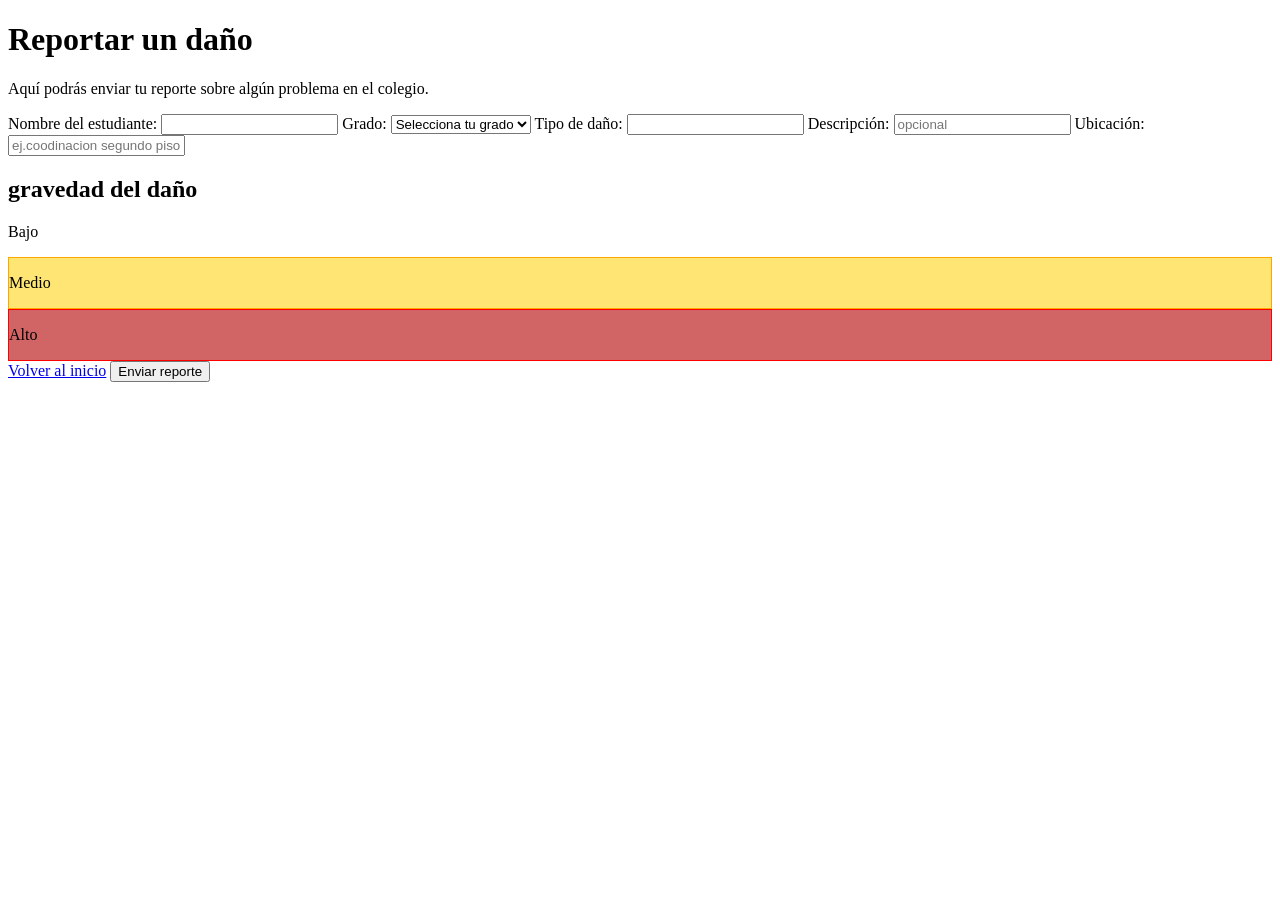
==== daños/daños.html @ e2131075 "cambios" ====
<!DOCTYPE html>
<html lang="es">
<head>
    <meta charset="UTF-8">
    <meta name="viewport" content="width=device-width, initial-scale=1.0">
    <title>Reportar Daños - Ecoloop</title>
    <link rel="preconnect" href="https://fonts.googleapis.com">
    <link rel="preconnect" href="https://fonts.gstatic.com" crossorigin>
    <link href="https://fonts.googleapis.com/css2?family=Outfit:wght@400;500;600;700&display=swap" rel="stylesheet">
    <link rel="stylesheet" href="styles.css">
</head>
<body>
    <div id="maximo">
    <h1>Reportar un daño</h1>
    <p>Aquí podrás enviar tu reporte sobre algún problema en el colegio.</p>
    <form action="../verificacion/verificacion.html">
        <label for="nombre">Nombre del estudiante:</label>
        <input type="text" id="nombre" class="recuadro" name="nombre" required>
        <label for="grado">Grado:</label>
        <select id="grado" class="recuadro" name="grado" required>
            <option value="">Selecciona tu grado</option>
            <option value="6">6°</option>
            <option value="7">7°</option>
            <option value="8">8°</option>
            <option value="9">9°</option>
            <option value="10">10°</option>
            <option value="11">11°</option>
        </select>
        <label for="tipo" required>Tipo de daño:</label>
        <input type="text" id="tipo" class="recuadro" name="tipo" required>
        <label for="descripcion">Descripción:</label>
        <input type="text" id="descripcion" class="recuadro" name="descripcion" placeholder="opcional">
        <label for="ubicacion">Ubicación:</label>
        <input type="text" id="ubicacion" class="recuadro" name="ubicacion" required placeholder="ej.coodinacion segundo piso">
        <h2>gravedad del daño</h2>
        <div class="gravedad-opciones">
            <div class="gravedad">
                <p >Bajo</p>
            </div>
            <div class="gravedad" style="background-color:  #ffe674;  border: solid 1px  #ffa600;">
                <p>Medio</p>
            </div>
            <div class="gravedad" style="background-color:  #d16565; border: solid 1px  #ff0000;">
                <p>Alto</p>
            </div>
        </div>
            <div class="acciones">
                <a href="../inicio/inicio.html" class="volver">Volver al inicio</a>
                <button type="submit" class="enviar">Enviar reporte</button>
            </div>
        </form>
            </div>
</body>
</html>
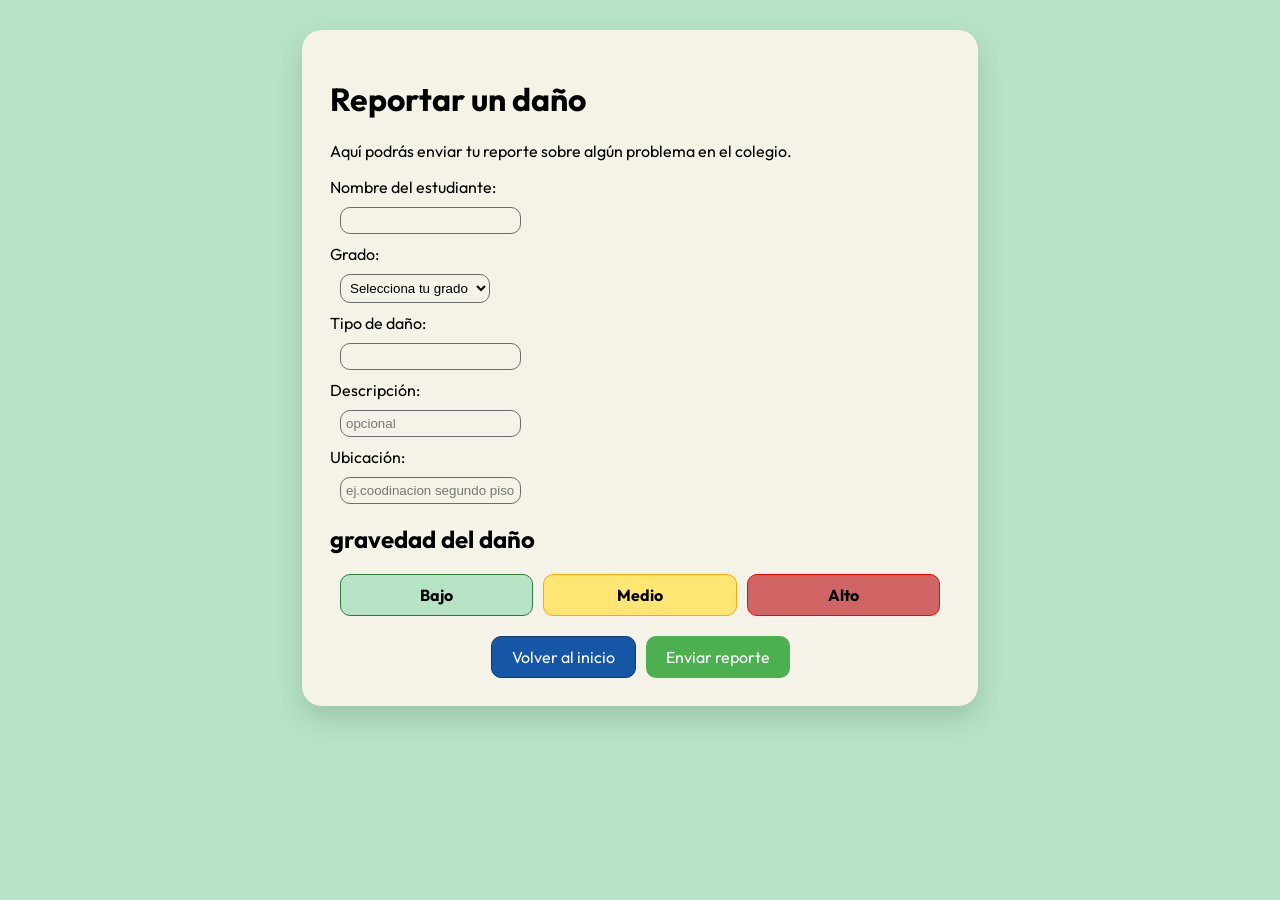
==== commit ece1dc82: "otro" ====
--- a/daños/daños.html
+++ b/daños/daños.html
@@ -13,7 +13,7 @@
     <div id="maximo">
     <h1>Reportar un daño</h1>
     <p>Aquí podrás enviar tu reporte sobre algún problema en el colegio.</p>
-    <form action="../verificacion/verificacion.html">
+    <form action="../verificacion/index.html">
         <label for="nombre">Nombre del estudiante:</label>
         <input type="text" id="nombre" class="recuadro" name="nombre" required>
         <label for="grado">Grado:</label>
--- a/daños/styles.css
+++ b/daños/styles.css
@@ -0,0 +1,65 @@
+body{
+    margin: 0;
+    padding: 30px 16px;
+    background-color: #B7E4C7;
+    font-family: 'Outfit', sans-serif;
+}
+#maximo{
+    max-width: 620px;
+    margin: 0 auto;
+    background-color: #F5F3E8;
+    padding: 28px;
+    border-radius: 20px;
+    box-shadow: 0 12px 28px rgba(31, 45, 46, 0.18);
+
+}
+.recuadro{
+    background-color: #F5F3E8;
+    display: block;
+    margin: 10px;
+    padding: 5px;
+    border: solid 1px #6d6d6d;
+    border-radius: 10px;
+
+}
+.gravedad{
+    flex: 1;
+    text-align: center;
+    background-color: #B7E4C7;
+    border: solid 1px #2E7D32;
+    border-radius: 10px;
+}
+.gravedad p{
+    margin: 10px;
+    font-weight: 700;
+}
+.gravedad-opciones{
+    display: flex;
+    gap: 10px;
+    margin: 10px;
+}
+.acciones {
+    display: flex;
+    justify-content: center;
+    gap: 10px;
+    margin-top: 20px;
+}
+.volver,
+.enviar {
+    padding: 10px 20px;
+    border-radius: 10px;
+    font-family: inherit;
+    font-size: 16px;
+    cursor: pointer;
+    text-decoration: none;
+}
+.volver {
+    background-color: #1557A6;
+    border: solid 1px #0D3B73;
+    color: white;
+}
+.enviar {
+    background-color: #4CAF50;
+    border: none;
+    color: white;
+}
